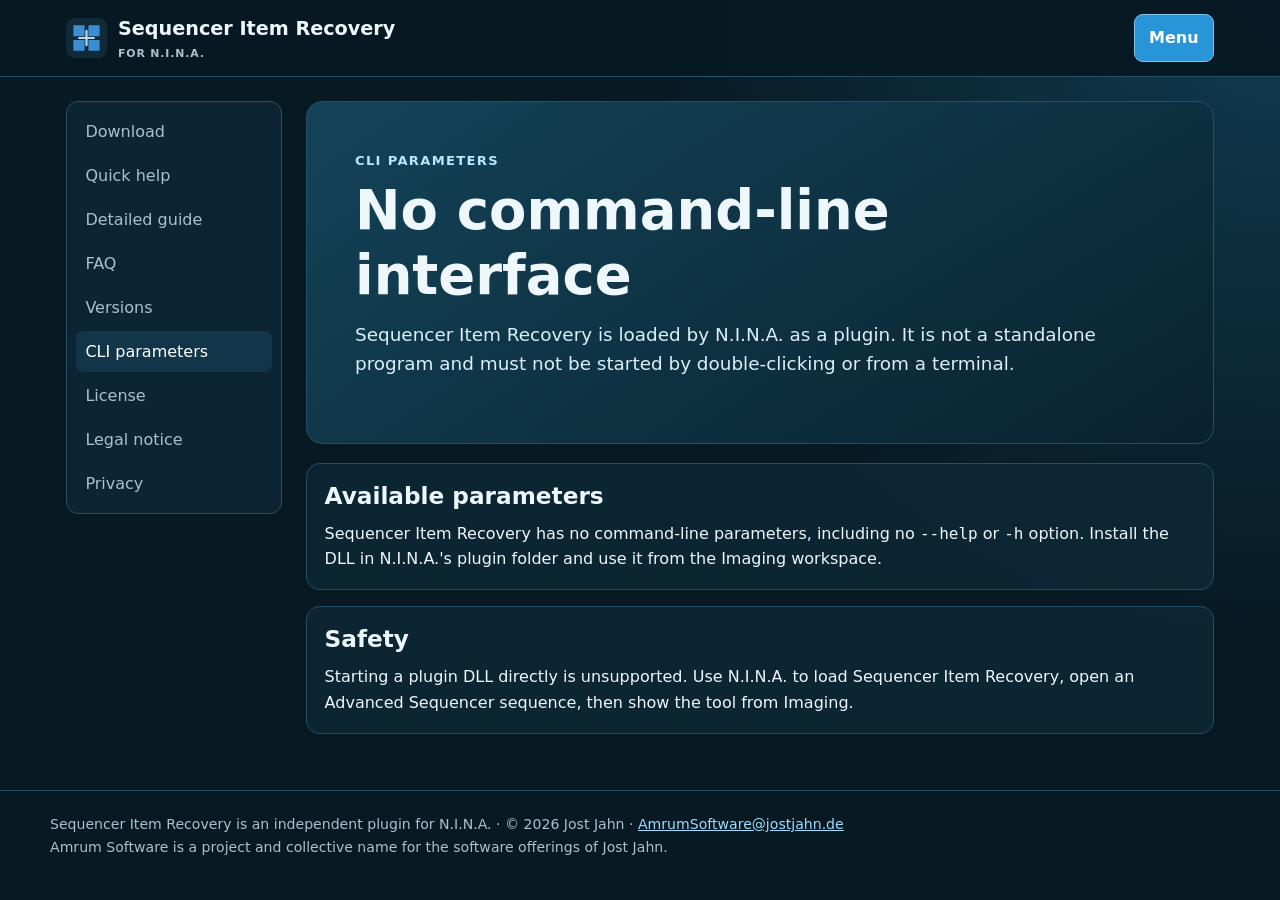
==== website/cli-parameters.html @ e9283061 "Initial public source for Sequencer Item Recovery 0.1.11" ====
<!doctype html>
<html lang="en">
<head>
  <meta charset="utf-8">
  <meta name="viewport" content="width=device-width, initial-scale=1">
  <title>Sequencer Item Recovery for N.I.N.A. — CLI parameters</title>
  <link rel="icon" href="assets/recycle-mark.svg" type="image/svg+xml">
  <link rel="stylesheet" href="assets/site.css">
</head>
<body data-page="cli">
  <header id="site-header"></header>
  <div class="page-layout">
    <aside class="sidebar"><nav id="site-nav" aria-label="Product navigation"></nav></aside>
    <main class="content">
      <section class="hero"><p class="eyebrow">CLI parameters</p><h1>No command-line interface</h1><p class="lead">Sequencer Item Recovery is loaded by N.I.N.A. as a plugin. It is not a standalone program and must not be started by double-clicking or from a terminal.</p></section>
      <section class="panel"><h2>Available parameters</h2><p>Sequencer Item Recovery has no command-line parameters, including no <code>--help</code> or <code>-h</code> option. Install the DLL in N.I.N.A.'s plugin folder and use it from the Imaging workspace.</p></section>
      <section class="panel"><h2>Safety</h2><p>Starting a plugin DLL directly is unsupported. Use N.I.N.A. to load Sequencer Item Recovery, open an Advanced Sequencer sequence, then show the tool from Imaging.</p></section>
    </main>
  </div>
  <footer id="site-footer"></footer>
  <script src="assets/site.js"></script>
</body>
</html>
---- website/assets/site.css ----
:root {
  color-scheme: dark;
  --canvas: #071923;
  --surface: #0d2736;
  --surface-2: #12354a;
  --border: #24506a;
  --text: #eef7fc;
  --muted: #abc1ce;
  --accent: #62b6e9;
  --accent-strong: #2795d7;
  --warning: #ffd28a;
  --max-width: 1180px;
}

* { box-sizing: border-box; }
html { background: var(--canvas); }
body {
  margin: 0;
  min-width: 320px;
  background: radial-gradient(circle at top right, #123b50 0, var(--canvas) 40rem);
  color: var(--text);
  font: 16px/1.6 system-ui, -apple-system, "Segoe UI", sans-serif;
}
a { color: #9edbff; }
a:hover { color: white; }
button, .download-button {
  border: 1px solid #79c6ed;
  border-radius: .55rem;
  background: var(--accent-strong);
  color: #fff;
  cursor: pointer;
  font: inherit;
  font-weight: 700;
  padding: .62rem .9rem;
  text-decoration: none;
}
button:hover, .download-button:hover { background: #117bb8; color: white; }
code { overflow-wrap: anywhere; }

.topbar { border-bottom: 1px solid var(--border); background: rgba(7, 25, 35, .94); }
.topbar-inner, .page-layout { margin: 0 auto; max-width: var(--max-width); }
.topbar-inner { align-items: center; display: flex; gap: .85rem; min-height: 4.75rem; padding: .6rem 1rem; }
.brand { align-items: center; color: var(--text); display: flex; font-size: 1.2rem; font-weight: 800; gap: .7rem; text-decoration: none; }
.brand img { height: 2.55rem; width: 2.55rem; }
.brand small { color: var(--muted); display: block; font-size: .68rem; font-weight: 600; letter-spacing: .08em; text-transform: uppercase; }
.nav-toggle { margin-left: auto; }
.page-layout { display: grid; gap: 1.5rem; grid-template-columns: 13.5rem minmax(0, 1fr); padding: 1.5rem 1rem 2.5rem; }
.sidebar { align-self: start; border: 1px solid var(--border); border-radius: .75rem; background: rgba(13,39,54,.88); padding: .55rem; position: sticky; top: .75rem; }
.sidebar nav { display: grid; gap: .15rem; }
.sidebar a { border-radius: .45rem; color: var(--muted); display: block; padding: .5rem .6rem; text-decoration: none; }
.nav-short { display: none; }
.sidebar a:hover, .sidebar a[aria-current="page"] { background: var(--surface-2); color: white; }
.content { min-width: 0; }
.hero { border: 1px solid var(--border); border-radius: 1rem; background: linear-gradient(145deg, rgba(20, 70, 92, .94), rgba(10, 34, 47, .94)); margin-bottom: 1.2rem; padding: clamp(1.25rem, 4vw, 3rem); }
.eyebrow { color: #b7e7ff; font-size: .82rem; font-weight: 800; letter-spacing: .1em; margin: 0 0 .45rem; text-transform: uppercase; }
h1, h2, h3 { line-height: 1.2; }
h1 { font-size: clamp(2rem, 5vw, 3.4rem); margin: 0 0 .7rem; }
h2 { font-size: 1.45rem; margin: 0 0 .7rem; }
h3 { font-size: 1.05rem; margin: 0 0 .35rem; }
p { margin: 0 0 1rem; }
.lead { color: #dceefa; font-size: 1.15rem; max-width: 48rem; }
.panel { border: 1px solid var(--border); border-radius: .85rem; background: rgba(13,39,54,.9); margin: 0 0 1rem; padding: 1.1rem; }
.panel > :last-child { margin-bottom: 0; }
.grid { display: grid; gap: 1rem; grid-template-columns: repeat(auto-fit, minmax(15rem, 1fr)); }
.download-card { border: 1px solid #4e92b4; border-radius: .85rem; background: #0d3347; padding: 1.2rem; }
.download-card .download-button { display: inline-block; margin: .25rem 0 .85rem; }
.meta { color: var(--muted); font-size: .92rem; }
.hash { color: #d9effb; font-family: ui-monospace, SFMono-Regular, Consolas, monospace; font-size: .8rem; overflow-wrap: anywhere; }
.notice { border-left: .28rem solid var(--warning); color: #f5e5c6; padding-left: .85rem; }
.steps { counter-reset: step; list-style: none; margin: 0; padding: 0; }
.steps > li { counter-increment: step; margin: 0 0 1rem; padding-left: 3rem; position: relative; }
.steps > li::before { align-items: center; background: var(--accent-strong); border-radius: 100%; color: white; content: counter(step); display: flex; font-weight: 800; height: 2rem; justify-content: center; left: 0; position: absolute; top: .05rem; width: 2rem; }
.steps > li > p:last-child { margin-bottom: 0; }
.comparison { border-collapse: collapse; margin: .75rem 0; max-width: 100%; width: auto; }
.comparison th, .comparison td { border: 1px solid var(--border); padding: .45rem .6rem; text-align: left; vertical-align: top; }
.comparison th { background: var(--surface-2); }
.footer { border-top: 1px solid var(--border); color: var(--muted); font-size: .88rem; padding: 1.4rem 1rem 2.5rem; }
.footer-inner { margin: 0 auto; max-width: var(--max-width); }
.footer p { margin: 0; }
.sidebar-collapsed .page-layout { grid-template-columns: 3.2rem minmax(0, 1fr); }
.sidebar-collapsed .sidebar a span { display: none; }
.sidebar-collapsed .sidebar a { text-align: center; }
.sidebar-collapsed .sidebar a .nav-short { display: block; }

@media (max-width: 760px) {
  .page-layout { display: block; padding-top: 1rem; }
  .sidebar { margin-bottom: 1rem; position: static; }
  .sidebar nav { grid-template-columns: repeat(2, minmax(0, 1fr)); }
  .sidebar-collapsed .page-layout { display: block; }
  .sidebar-collapsed .sidebar a span { display: inline; }
  .sidebar-collapsed .sidebar a .nav-short { display: none; }
}
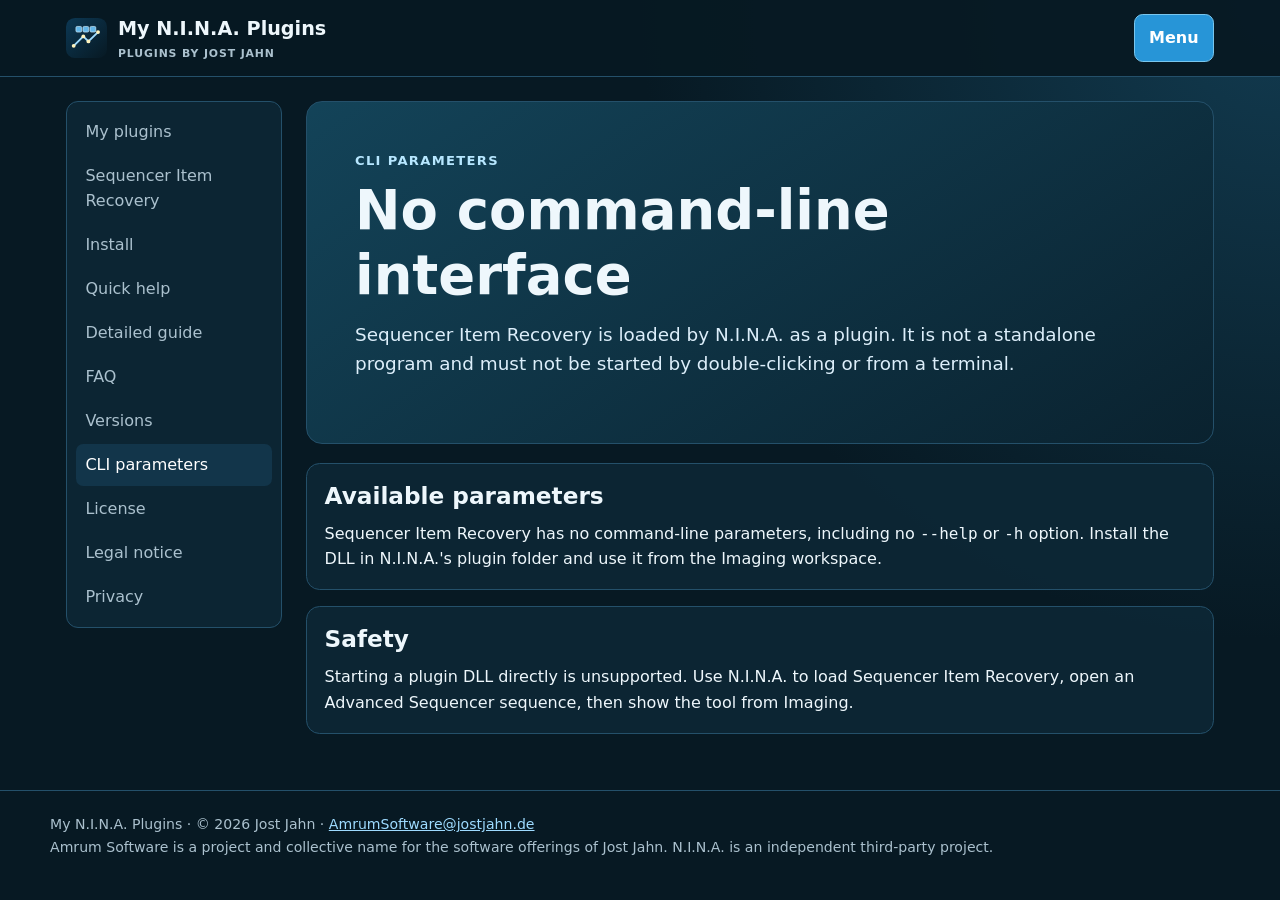
==== commit ca761736: "Stage Sequencer Item Recovery 0.1.12 candidate website" ====
--- a/website/cli-parameters.html
+++ b/website/cli-parameters.html
@@ -4,7 +4,7 @@
   <meta charset="utf-8">
   <meta name="viewport" content="width=device-width, initial-scale=1">
   <title>Sequencer Item Recovery for N.I.N.A. — CLI parameters</title>
-  <link rel="icon" href="assets/recycle-mark.svg" type="image/svg+xml">
+  <link rel="icon" href="assets/my-nina-plugins-mark.svg" type="image/svg+xml">
   <link rel="stylesheet" href="assets/site.css">
 </head>
 <body data-page="cli">
--- a/website/assets/site.css
+++ b/website/assets/site.css
@@ -64,6 +64,13 @@
 .grid { display: grid; gap: 1rem; grid-template-columns: repeat(auto-fit, minmax(15rem, 1fr)); }
 .download-card { border: 1px solid #4e92b4; border-radius: .85rem; background: #0d3347; padding: 1.2rem; }
 .download-card .download-button { display: inline-block; margin: .25rem 0 .85rem; }
+.product-card { border: 1px solid #4e92b4; border-radius: .9rem; background: #0d3347; display: grid; gap: 1rem; grid-template-columns: 4.4rem minmax(0, 1fr); padding: 1.2rem; }
+.product-card img { height: 4.4rem; width: 4.4rem; }
+.product-card h2 { margin-bottom: .35rem; }
+.badge { background: #174e68; border: 1px solid #4e92b4; border-radius: 999px; color: #d9f2ff; display: inline-block; font-size: .78rem; font-weight: 700; padding: .12rem .5rem; }
+.link-list { margin: 0; padding-left: 1.25rem; }
+.link-list li { margin: .35rem 0; }
+.path-box { background: #071923; border: 1px solid var(--border); border-radius: .45rem; padding: .65rem .75rem; }
 .meta { color: var(--muted); font-size: .92rem; }
 .hash { color: #d9effb; font-family: ui-monospace, SFMono-Regular, Consolas, monospace; font-size: .8rem; overflow-wrap: anywhere; }
 .notice { border-left: .28rem solid var(--warning); color: #f5e5c6; padding-left: .85rem; }
@@ -73,7 +80,8 @@
 .steps > li > p:last-child { margin-bottom: 0; }
 .comparison { border-collapse: collapse; margin: .75rem 0; max-width: 100%; width: auto; }
 .comparison th, .comparison td { border: 1px solid var(--border); padding: .45rem .6rem; text-align: left; vertical-align: top; }
-.comparison th { background: var(--surface-2); }
+.comparison th { background: var(--surface-2); cursor: pointer; }
+.comparison th:focus-visible { outline: 2px solid var(--accent); outline-offset: -2px; }
 .footer { border-top: 1px solid var(--border); color: var(--muted); font-size: .88rem; padding: 1.4rem 1rem 2.5rem; }
 .footer-inner { margin: 0 auto; max-width: var(--max-width); }
 .footer p { margin: 0; }
@@ -87,6 +95,6 @@
   .sidebar { margin-bottom: 1rem; position: static; }
   .sidebar nav { grid-template-columns: repeat(2, minmax(0, 1fr)); }
   .sidebar-collapsed .page-layout { display: block; }
-  .sidebar-collapsed .sidebar a span { display: inline; }
-  .sidebar-collapsed .sidebar a .nav-short { display: none; }
+  .sidebar-collapsed .sidebar { display: none; }
+  .product-card { grid-template-columns: 1fr; }
 }
